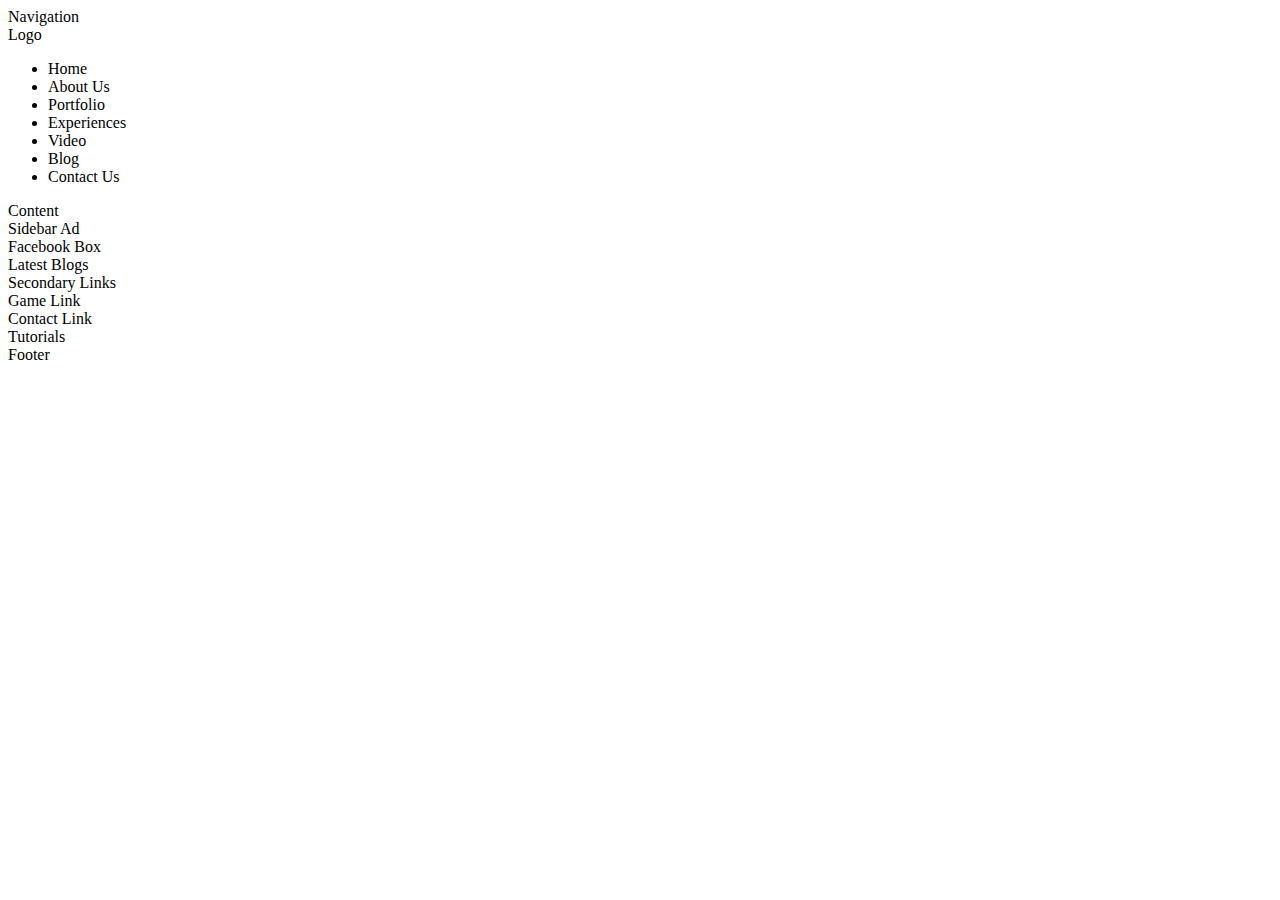
==== index.html @ 9ca3ba60 "Add files via upload" ====
<!DOCTYPE html>
<html>
<head>
	<title>Project Two</title>
	<link rel="stylesheet" type="text/css" href="css/style.css">
</head>
<body>
	<div class="main_div">
		<div class="navigation">
			Navigation
		</div>

		<div class="header_div">
			<div class="logo">
				Logo
			</div>
			<div class="menu">
				<ul>
					<li>Home</li>
					<li>About Us</li>
					<li>Portfolio</li>
					<li>Experiences</li>
					<li>Video</li>
					<li>Blog</li>
					<li>Contact Us</li>
				</ul>
			</div>
		</div>

		<div class="body">
			<div class="content">
				Content
			</div>
			<div class="social_media">
				<div class="link">Sidebar Ad</div>
				<div class="link">Facebook Box</div>
				<div class="link">Latest Blogs</div>
				<div class="link">Secondary Links</div>
				<div class="link">Game Link</div>
				<div class="link">Contact Link</div>
				<div class="link">Tutorials</div>
			</div>
			
		</div>
		<div class="footer">
				Footer
			</div>
	</div>
</body>
</html>
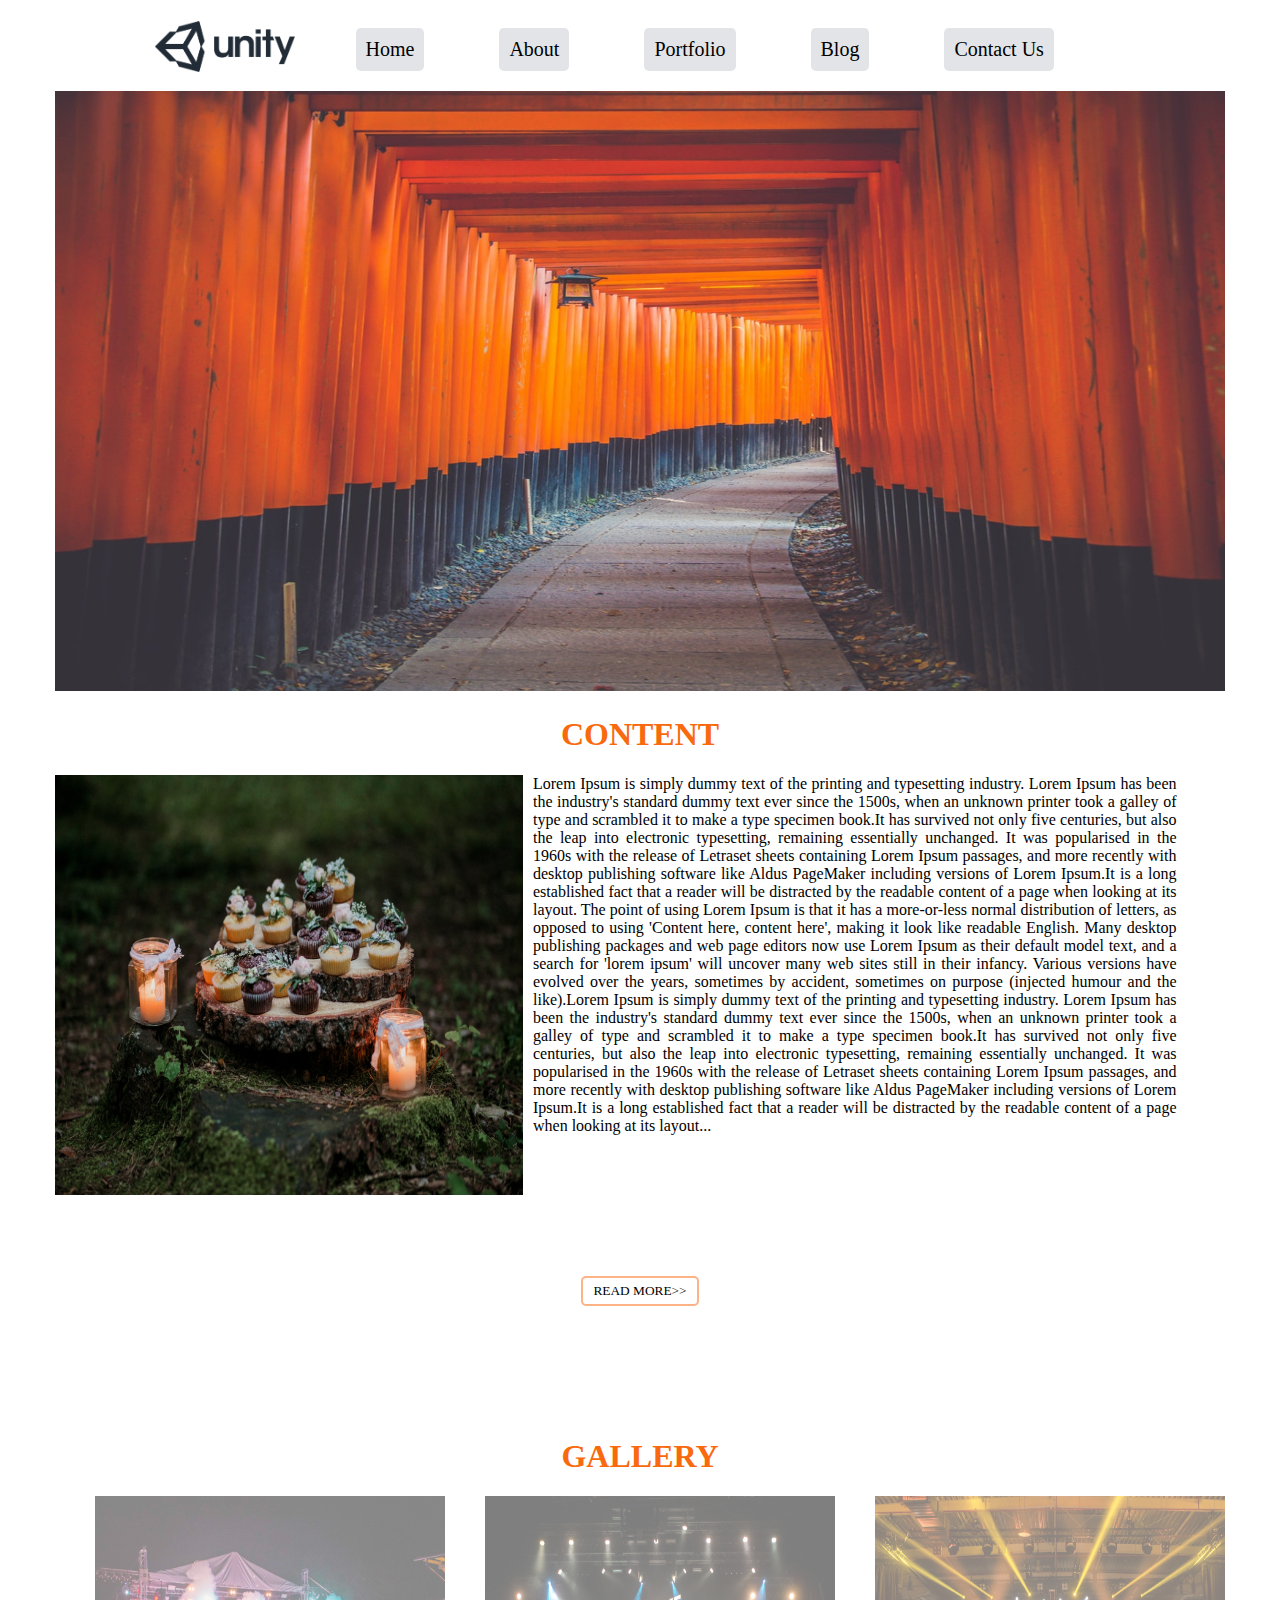
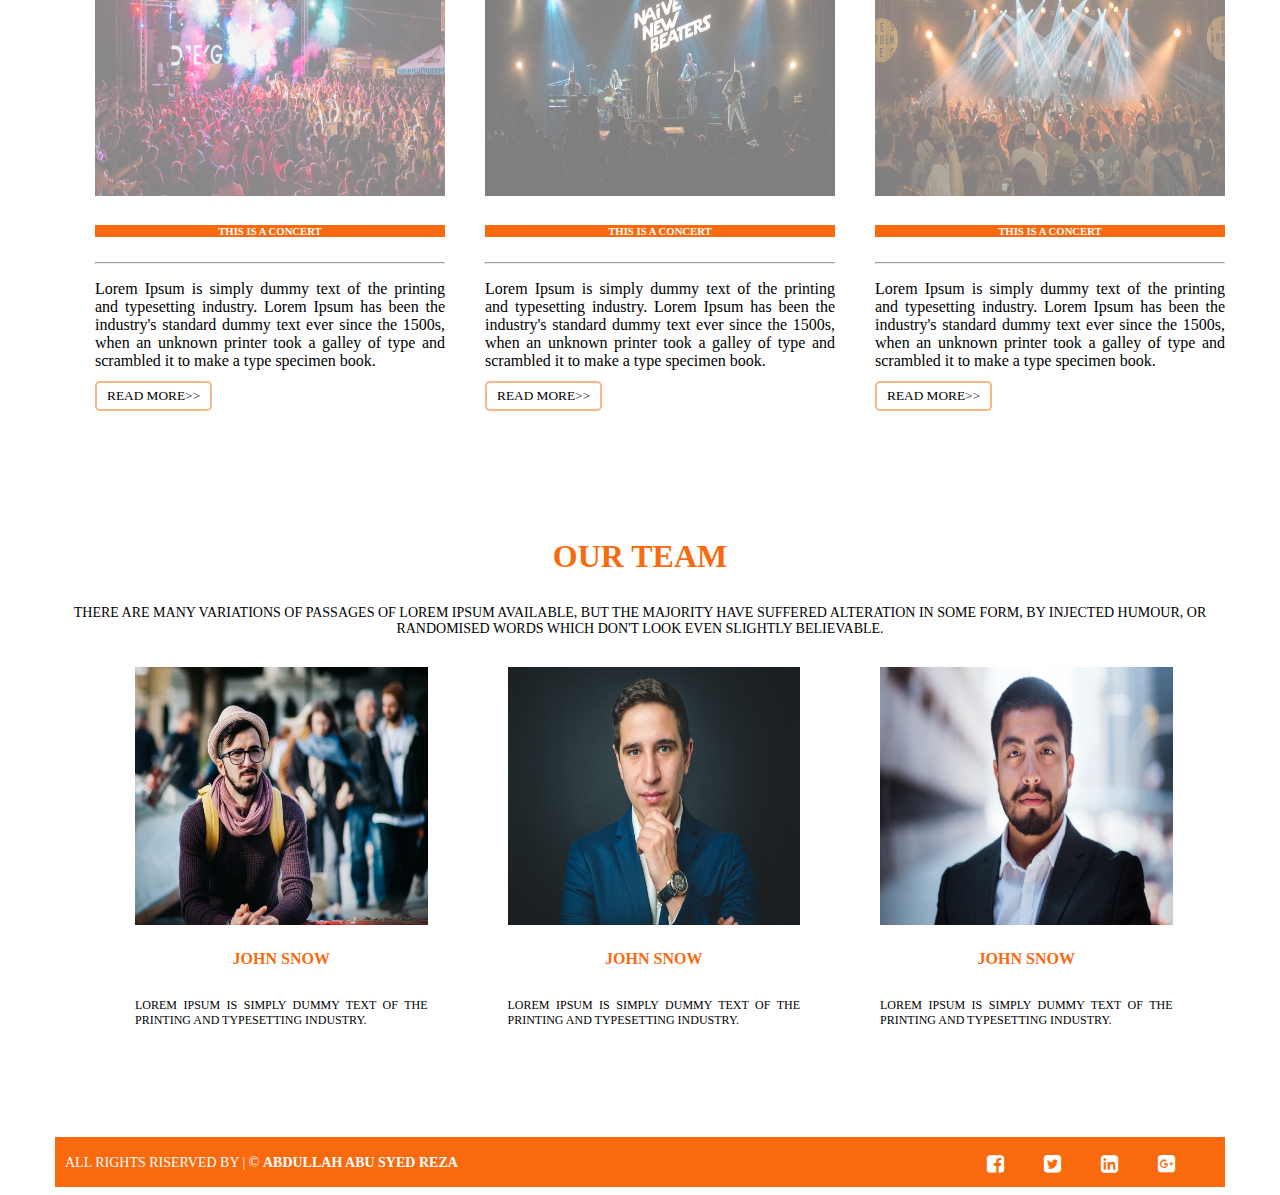
==== commit fca22989: "Add files via upload" ====
--- a/index.html
+++ b/index.html
@@ -1,50 +1,126 @@
 <!DOCTYPE html>
 <html>
 <head>
-	<title>Project Two</title>
+	<title>Web Layout Project</title>
 	<link rel="stylesheet" type="text/css" href="css/style.css">
+	<link rel="stylesheet" type="text/css" href="font-awesome/css/font-awesome.css">
 </head>
 <body>
-	<div class="main_div">
-		<div class="navigation">
-			Navigation
+	<div class="main-div">
+		<!--header-->
+		<div class="header">
+		<div class="logo">
+			<img src="images/logo.png">
 		</div>
+		<div class="menu">
+			<ul>
+				<li><a href="#">Home</a></li>
+				<li><a href="#">About</a></li>
+				<li><a href="#">Portfolio</a></li>
+				<li><a href="#">Blog</a></li>
+				<li><a href="#">Contact Us</a></li>
+			</ul>
+		</div>
+		</div>
+		<!--header end-->
+		<!--slider start-->
+		<div class="slider">
+			<img src="images/slider.jpeg" alt="slider" style="height: 600px;">
+		</div>
+		<!--slider end-->
+		<!--content one-->
+		<div class="content-one">
+			<h1>content</h1>
+			<img src="images/content-one.jpeg">
+			<p>Lorem Ipsum is simply dummy text of the printing and typesetting industry. Lorem Ipsum has been the industry's standard dummy text ever since the 1500s, when an unknown printer took a galley of type and scrambled it to make a type specimen book.It has survived not only five centuries, but also the leap into electronic typesetting, remaining essentially unchanged. It was popularised in the 1960s with the release of Letraset sheets containing Lorem Ipsum passages, and more recently with desktop publishing software like Aldus PageMaker including versions of Lorem Ipsum.It is a long established fact that a reader will be distracted by the readable content of a page when looking at its layout. The point of using Lorem Ipsum is that it has a more-or-less normal distribution of letters, as opposed to using 'Content here, content here', making it look like readable English. Many desktop publishing packages and web page editors now use Lorem Ipsum as their default model text, and a search for 'lorem ipsum' will uncover many web sites still in their infancy. Various versions have evolved over the years, sometimes by accident, sometimes on purpose (injected humour and the like).Lorem Ipsum is simply dummy text of the printing and typesetting industry. Lorem Ipsum has been the industry's standard dummy text ever since the 1500s, when an unknown printer took a galley of type and scrambled it to make a type specimen book.It has survived not only five centuries, but also the leap into electronic typesetting, remaining essentially unchanged. It was popularised in the 1960s with the release of Letraset sheets containing Lorem Ipsum passages, and more recently with desktop publishing software like Aldus PageMaker including versions of Lorem Ipsum.It is a long established fact that a reader will be distracted by the readable content of a page when looking at its layout...</p>
+			<button>Read More>></button>
+		</div>
+		<!--content end-->	
+		<!--Gallery-->
+		<div class="gal">
+			<h1>gallery</h1>
+			<div class="item">
+				<img src="images/concert.jpeg" alt="picture here">
+					<div class="item-text">
+						<h6>THIS IS A CONCERT</h6>
+						<hr>
+						<p>Lorem Ipsum is simply dummy text of the printing and typesetting industry. Lorem Ipsum has been the industry's standard dummy text ever since the 1500s, when an unknown printer took a galley of type and scrambled it to make a type specimen book. </p>
+					</div>
+					<button>Read More>></button>
+			</div>
 
-		<div class="header_div">
-			<div class="logo">
-				Logo
+			<div class="item">
+				<img src="images/im3.jpeg" alt="picture here">
+					<div class="item-text">
+						<h6>THIS IS A CONCERT</h6>
+						<hr>
+						<p>Lorem Ipsum is simply dummy text of the printing and typesetting industry. Lorem Ipsum has been the industry's standard dummy text ever since the 1500s, when an unknown printer took a galley of type and scrambled it to make a type specimen book. </p>
+					</div>
+					<button>Read More>></button>
 			</div>
-			<div class="menu">
+
+			<div class="item">
+				<img src="images/im2.jpeg" alt="picture here">
+					<div class="item-text">
+						<h6>THIS IS A CONCERT</h6>
+						<hr>
+						<p>Lorem Ipsum is simply dummy text of the printing and typesetting industry. Lorem Ipsum has been the industry's standard dummy text ever since the 1500s, when an unknown printer took a galley of type and scrambled it to make a type specimen book. </p>
+					</div>
+					<button>Read More>></button>
+			</div>
+		</div>
+		<!--Gallery end-->
+
+		<!--person start-->
+
+		<div class="team">
+			<h1>OUR TEAM</h1>
+			<p>There are many variations of passages of Lorem Ipsum available, but the majority have suffered alteration in some form, by injected humour, or randomised words which don't look even slightly believable.</p>
+			<div class="person-one">
+				<img src="images/per-one.jpeg">
+				<h4>John Snow</h4>
+				<P class="para">Lorem Ipsum is simply dummy text of the printing and typesetting industry.
+				</P>
+			</div>
+
+			<div class="person-one">
+				<img src="images/per-two.jpeg">
+				<h4>John Snow</h4>
+				<P class="para">Lorem Ipsum is simply dummy text of the printing and typesetting industry.
+				</P>
+			</div>
+
+			<div class="person-one">
+				<img src="images/per-three.jpeg">
+				<h4>John Snow</h4>
+				<P class="para">Lorem Ipsum is simply dummy text of the printing and typesetting industry.
+				</P>
+			</div>
+		<!--person start-->
+
+		<!--footer start-->
+
+		<div class="footer">
+			<div class="right">
+				<p>
+					ALL RIGHTS RISERVED BY | &copy; <span><a href="#"><b>ABDULLAH ABU SYED REZA</b></a><span>
+				</p>
+			</div>
+
+			<div class="left">
 				<ul>
-					<li>Home</li>
-					<li>About Us</li>
-					<li>Portfolio</li>
-					<li>Experiences</li>
-					<li>Video</li>
-					<li>Blog</li>
-					<li>Contact Us</li>
+					<li><a href="#"></a><i class="fa fa-facebook-square" aria-hidden="true"></i></li>
+					<li><a href="#"></a><i class="fa fa-twitter-square" aria-hidden="true"></i></li>
+					<li><a href="#"></a><i class="fa fa-linkedin-square" aria-hidden="true"></i></li>
+					<li><a href="#"></a><i class="fa fa-google-plus-square" aria-hidden="true"></i></li>
 				</ul>
 			</div>
 		</div>
 
-		<div class="body">
-			<div class="content">
-				Content
-			</div>
-			<div class="social_media">
-				<div class="link">Sidebar Ad</div>
-				<div class="link">Facebook Box</div>
-				<div class="link">Latest Blogs</div>
-				<div class="link">Secondary Links</div>
-				<div class="link">Game Link</div>
-				<div class="link">Contact Link</div>
-				<div class="link">Tutorials</div>
-			</div>
-			
-		</div>
-		<div class="footer">
-				Footer
-			</div>
+		<!--footer start-->
+
+
+
 	</div>
 </body>
 </html>--- a/css/style.css
+++ b/css/style.css
@@ -0,0 +1,220 @@
+.main-div{
+	margin:0;
+	padding:0;
+	width: 1170px;
+	margin:0 auto;
+}
+.header{
+	width:100%;
+	height:60px;
+	margin-left: 100px;
+	margin-bottom:15px;
+}
+.logo{
+	width:15%;
+	float: left;
+	overflow: hidden;
+	display: block;
+	float: left;
+	margin-top:5px;
+}
+.logo img{
+	width:80%;
+}
+.menu{
+	width:85%;
+}
+.menu ul{
+	list-style-type: none;
+}
+.menu ul li{
+	float:left;
+	margin-right:50px;
+	margin-top: -3px;
+	padding-top: 15px;
+	margin-left: 25px;
+}
+ .menu ul li a{
+ 	text-decoration: none;
+ 	font-size: 20px;
+ 	font-family: Nexa;
+ 	background-color:rgba(108, 122, 137,0.2);
+ 	color:#000;
+ 	padding: 10px 10px;
+ 	display:block;
+ 	border-radius: 5px;
+ }
+ .menu ul li a:hover{
+ 	background-color: rgb(249, 105, 14);
+ 	color:#fff;
+ 	transition: 0.3s all ease;
+ 	border-radius: 5px;
+	box-shadow: 0 4px 8px 0 rgba(0, 0, 0, 0.2), 0 6px 20px 0 rgba(0, 0, 0, 0.19);
+ }  
+}
+
+.slider{
+	width:100%;
+	height:300px;
+}
+.slider img{
+	width: 100%;
+	height:100%;
+	/*opacity: 0.5;
+    filter: alpha(opacity=100);*/
+}
+.content-one{
+	text-align: center;
+	font-family: nexa;
+	width: 100%;
+	height: 700px;
+}
+.content-one p{
+	font-size: 16px;
+	float: left;
+	margin-top: 0px;
+	width:55%;
+	height:70%;
+	display: block;
+	text-align: justify;
+	margin-left: 10px;
+	overflow: hidden;
+}
+.content-one h1{
+	color: rgb(249, 105, 14);
+	text-transform: uppercase;
+}
+.content-one img{
+	width: 40%;
+	height:60%;
+	float: left;
+	display: block;
+}
+button{
+	background-color: white;
+	padding: 5px 10px;
+	color: black;
+	border: 2px solid rgba(249, 105, 14,0.5);
+	border-radius: 5px;
+	text-transform: uppercase;
+	font-family: lato;
+	margin-top:-50px;
+	display: inline-block;
+}
+button:hover{
+	background-color: rgb(249, 105, 14);
+ 	color:#fff;
+ 	transition: 0.2s all ease;
+ 	box-shadow: 0 4px 8px 0 rgba(0, 0, 0, 0.2), 0 6px 20px 0 rgba(0, 0, 0, 0.19);
+}
+.gal{
+	overflow: hidden;
+	height: 700px;
+}
+.item{
+	width: 350px;
+	height: 600px;
+	float: left;
+	text-align: justify;
+	font-family: nexa;
+	margin-left: 40px;
+	box-sizing: border-box;
+}
+.item img{
+	width: 100%;
+	height: 50%;
+	opacity: 0.5;
+    transition: 0.2s;
+
+}
+.item img:hover{
+	opacity: unset;
+    transition: 0.2s;
+}
+
+.gal h6{
+	background-color: rgb(249, 105, 14);
+	text-align: center;
+	color: white;
+
+}
+.gal h1{
+	color: rgb(249, 105, 14);
+	text-transform: uppercase;
+	font-family: nexa;
+	text-align: center;
+}
+.team{
+	overflow: hidden;
+	width: 100%;
+	box-sizing: border-box;
+	display: block;	
+}	
+
+.team h1{
+	color: rgb(249, 105, 14);
+	text-transform: uppercase;
+	font-family: nexa;
+	text-align: center;
+}
+.team p{
+	text-transform: uppercase;
+	font-family: nexa;
+	text-align: center;
+	font-size: 14px;
+	margin: 30px 0px;
+}
+.person-one{
+	width:25%;
+	height:430px;
+	float: left;
+	margin-left: 80px; 
+	display: block;
+}
+.person-one img{
+	width: 100%;
+	height:60%;
+}
+.person-one h4{
+	/*font-size: 12px;*/
+	font-family: nexa;
+	color: rgb(249, 105, 14);
+	text-transform: uppercase;
+	text-align: center;
+}
+.person-one p{
+	text-align: justify;
+	font-size: 12px;
+}
+.footer{
+	height: 50px;
+	width: 100%;
+	background-color: rgb(249, 105, 14);
+	margin-top: 500px;  
+}
+.footer p{
+	font-family: nexa;
+	font-size: 14;
+	margin: 18px 0px 0px 10px;
+	color: #fff;
+
+}
+span a{
+	text-decoration: none;
+	color: #fff;
+	font-weight: 30px;
+}
+.right{
+	float: left;
+}
+.left{
+	float: right;
+	margin-right:50px;
+}
+.left ul li{
+	float: left;
+	margin-left:40px;
+	list-style-type: none;
+	color: #fff; 
+	font-size: 20px;
+}
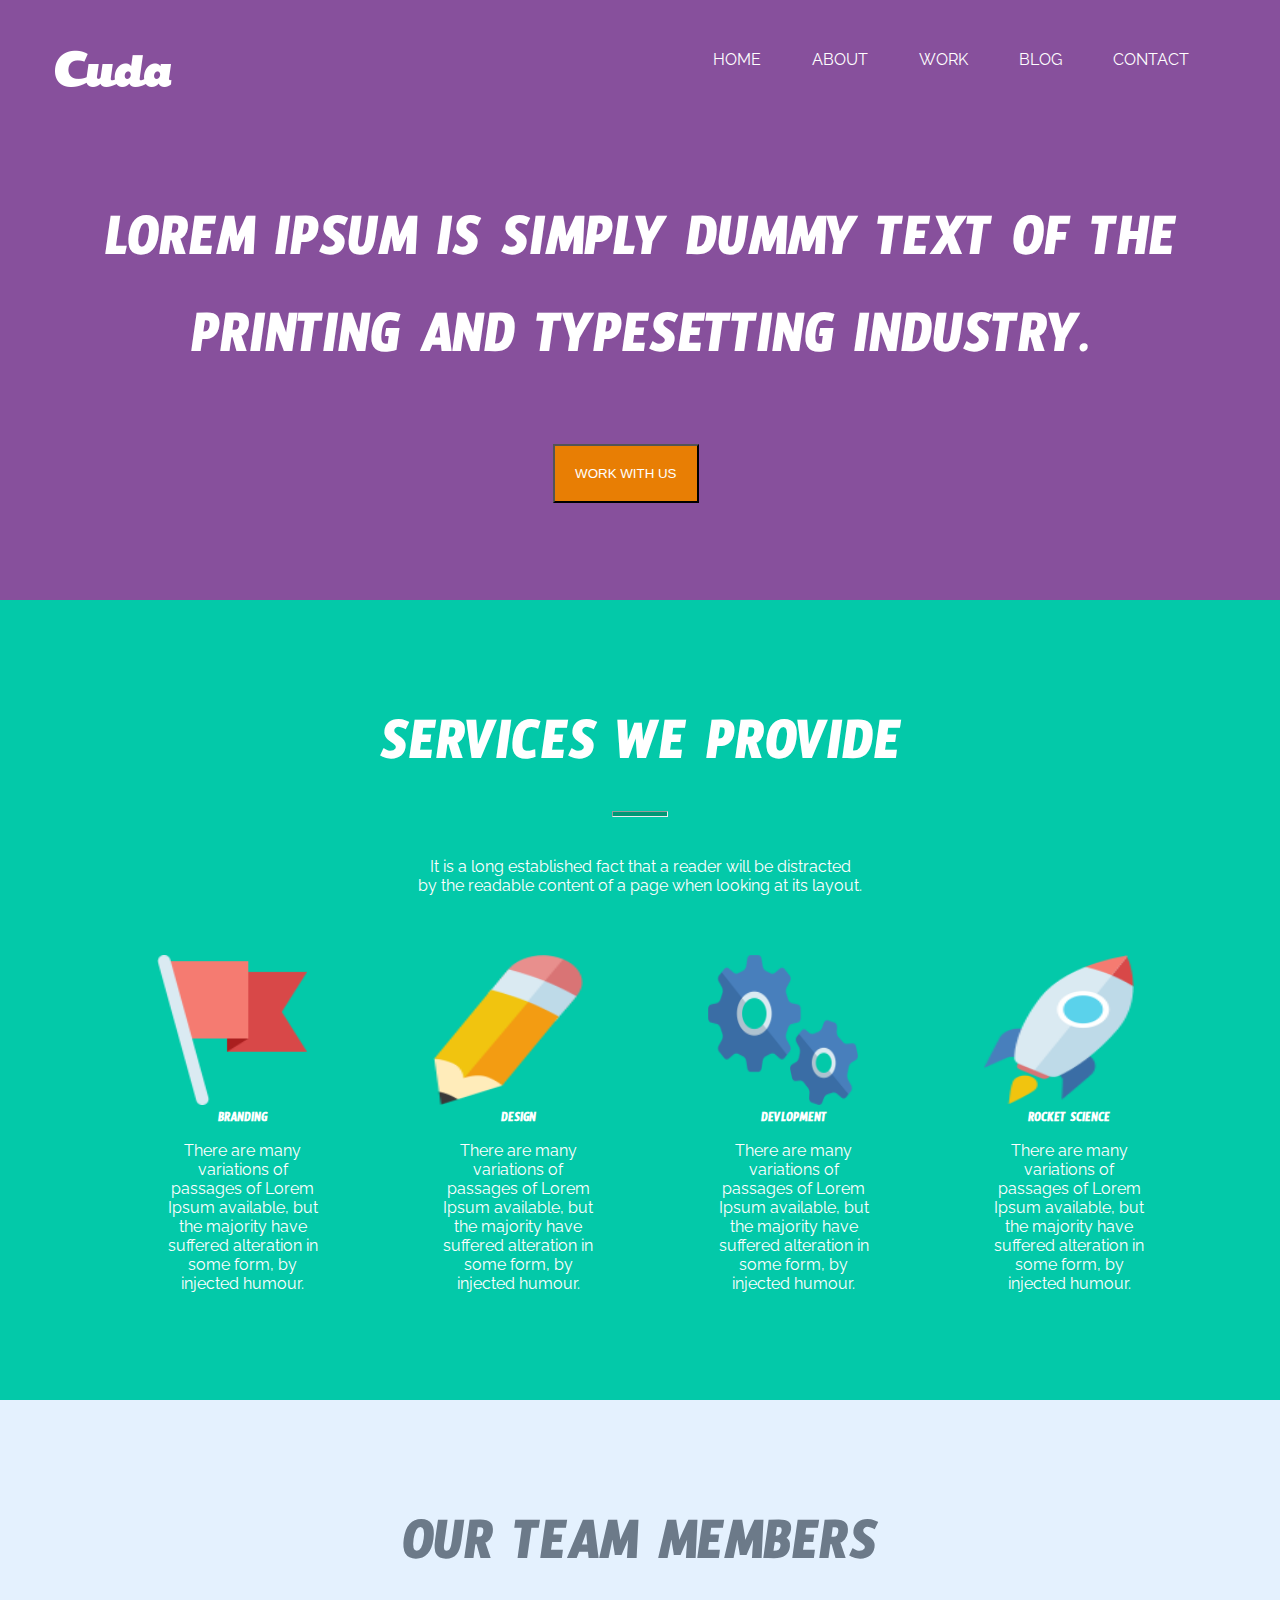
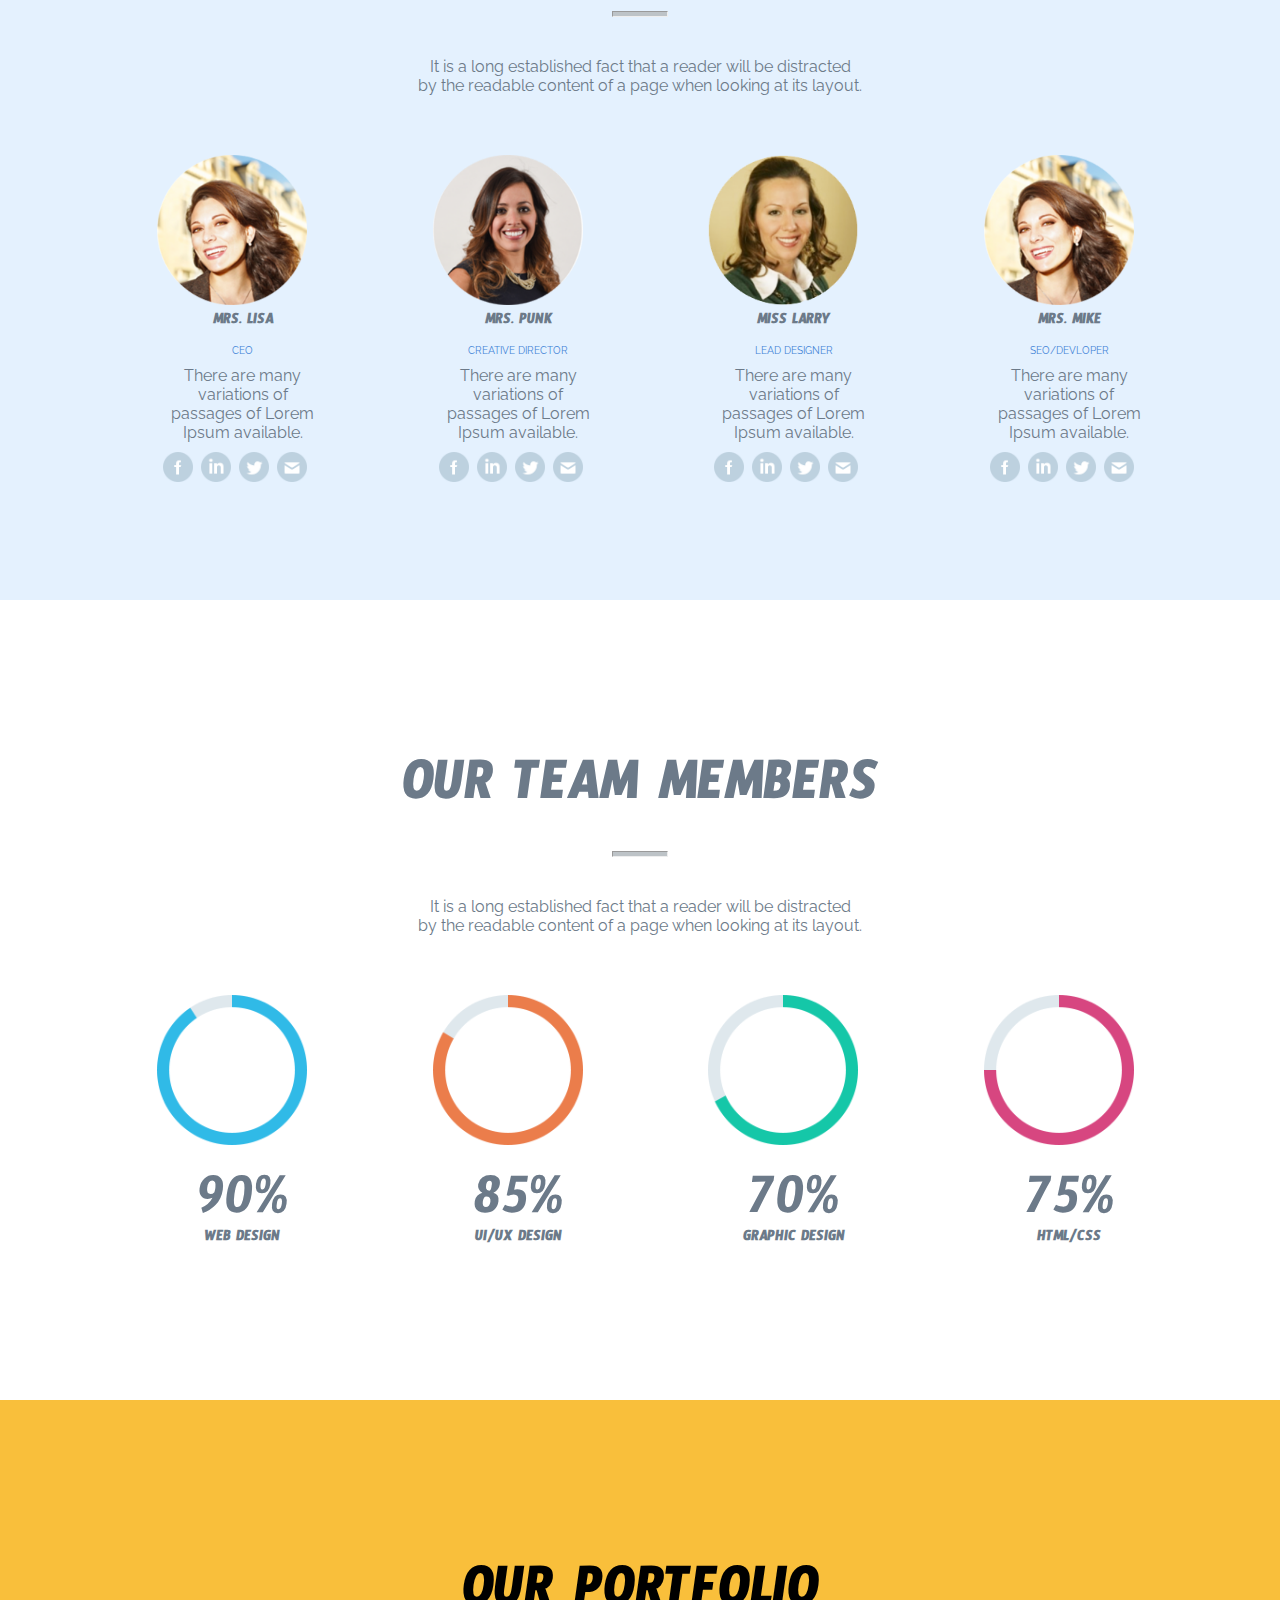
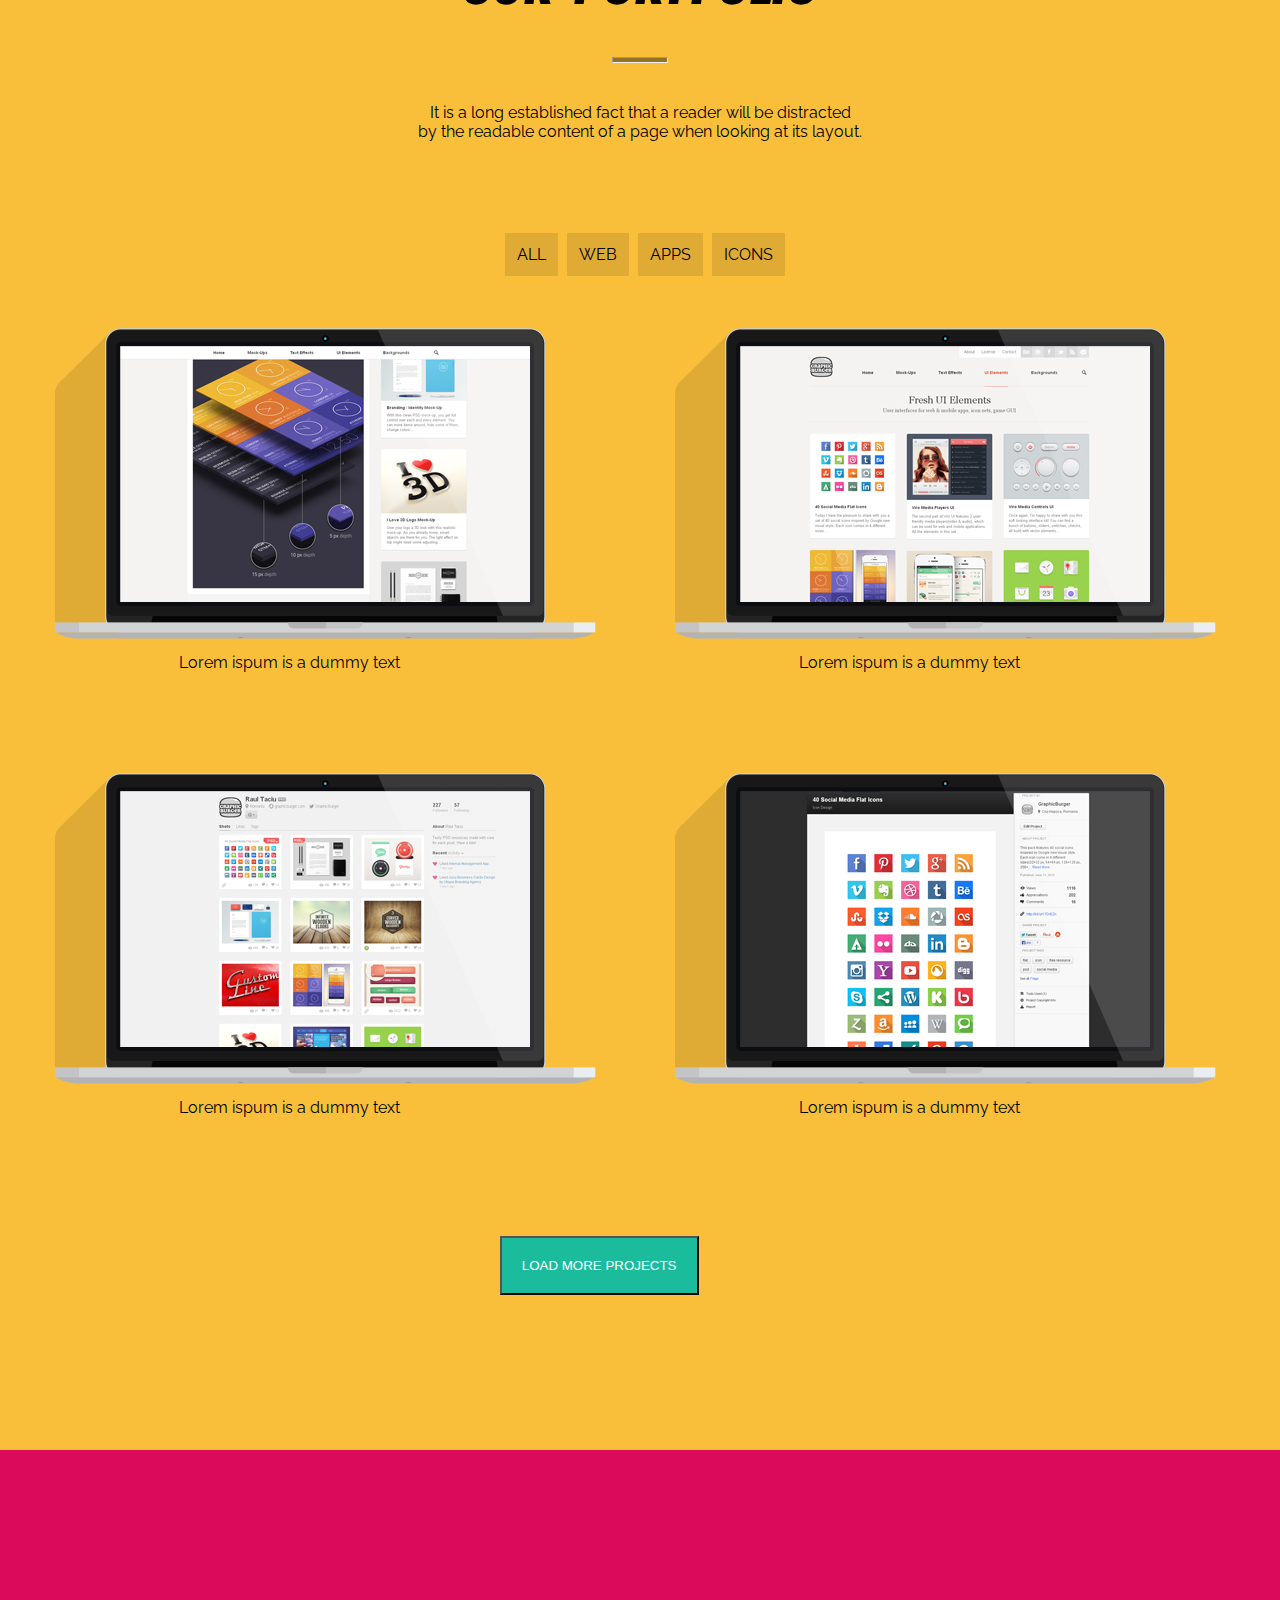
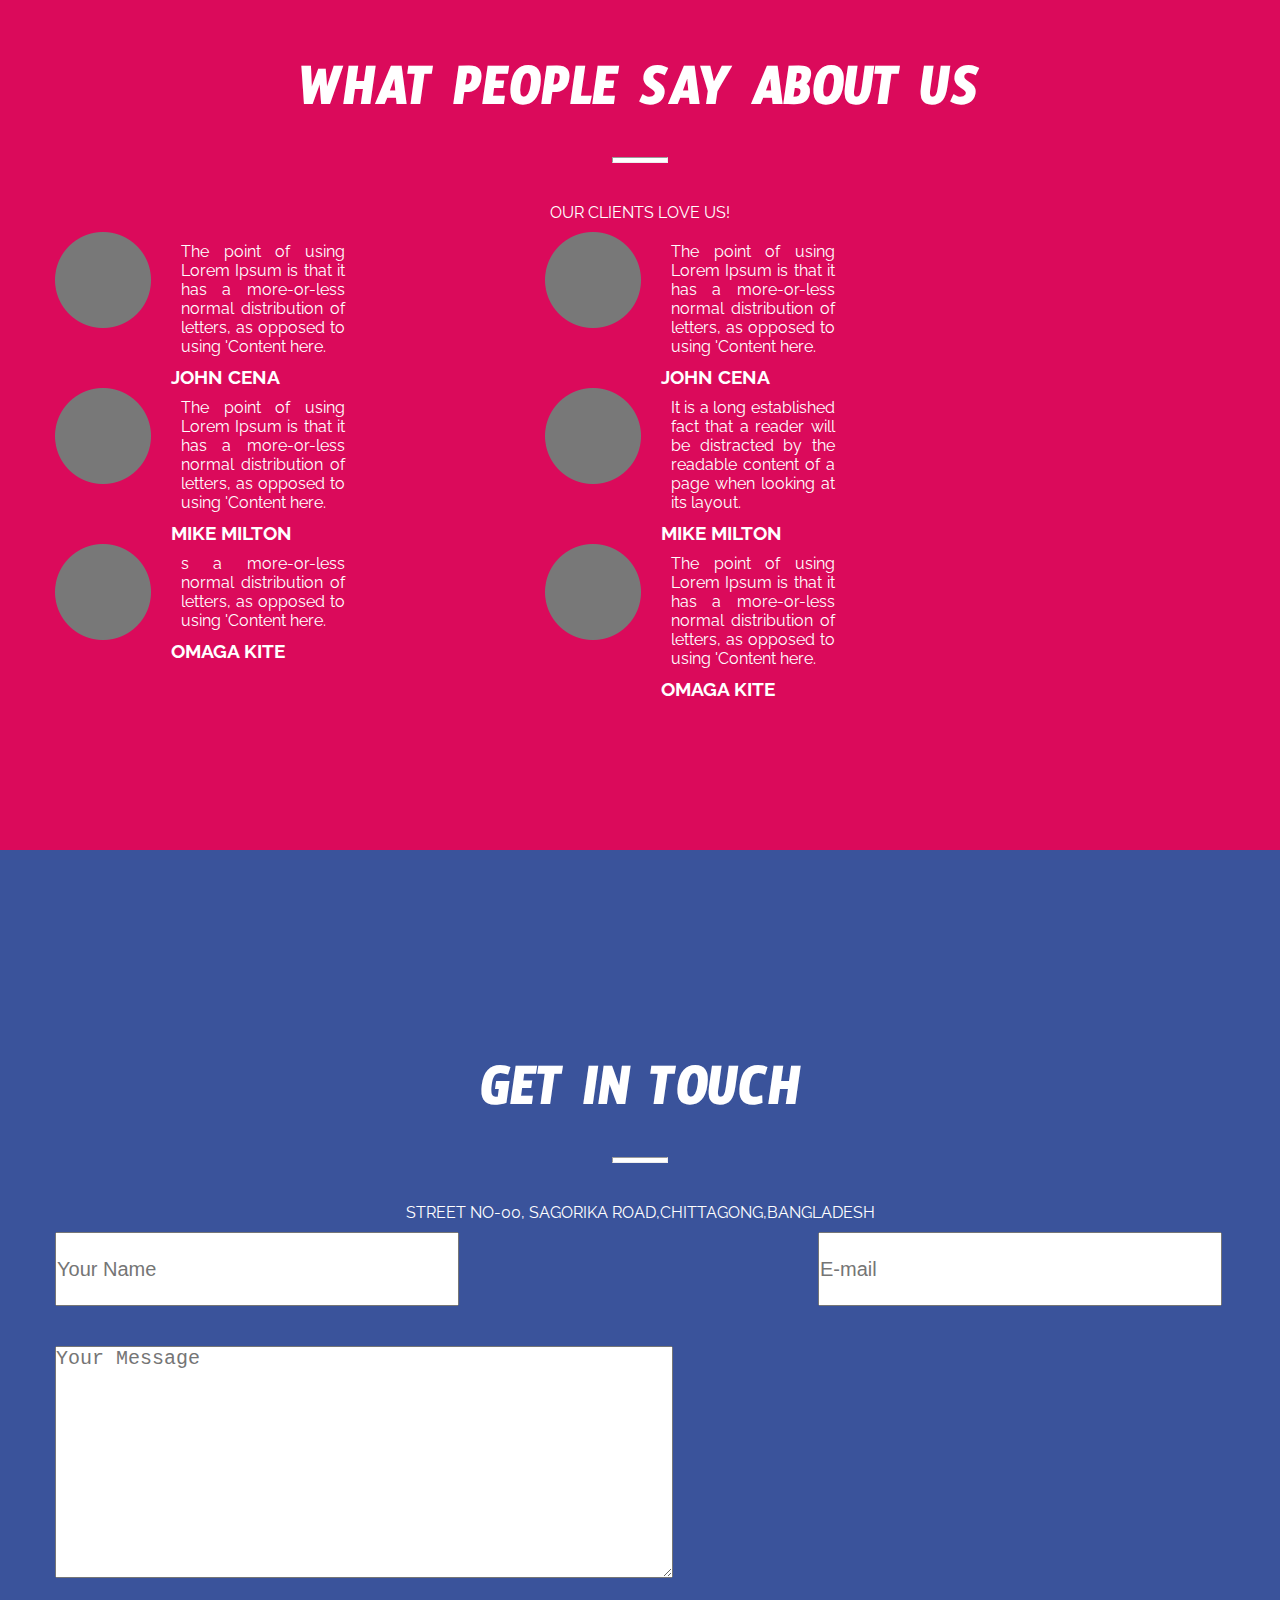
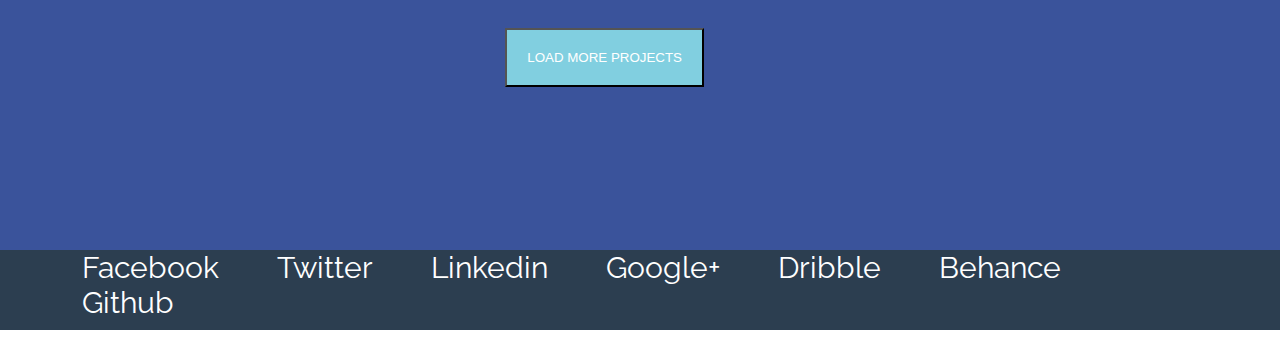
==== commit fa9ffb6e: "Add files via upload" ====
--- a/index.html
+++ b/index.html
@@ -1,126 +1,403 @@
 <!DOCTYPE html>
 <html>
 <head>
-	<title>Web Layout Project</title>
+	<title>CUDA PROJECT</title>
+	<!--MAIN CSS PART-->
 	<link rel="stylesheet" type="text/css" href="css/style.css">
-	<link rel="stylesheet" type="text/css" href="font-awesome/css/font-awesome.css">
+	<!--FONT AW4ESOME-->
+	<link rel="stylesheet" type="text/css" href="../font-awesome/css/font-awesome.css">
+	<!--FONTS-->
+	<link href="https://fonts.googleapis.com/css?family=Anton|Raleway|Timmana" rel="stylesheet"> 
+
 </head>
 <body>
-	<div class="main-div">
-		<!--header-->
-		<div class="header">
-		<div class="logo">
-			<img src="images/logo.png">
-		</div>
-		<div class="menu">
-			<ul>
-				<li><a href="#">Home</a></li>
-				<li><a href="#">About</a></li>
-				<li><a href="#">Portfolio</a></li>
-				<li><a href="#">Blog</a></li>
-				<li><a href="#">Contact Us</a></li>
-			</ul>
-		</div>
-		</div>
-		<!--header end-->
-		<!--slider start-->
-		<div class="slider">
-			<img src="images/slider.jpeg" alt="slider" style="height: 600px;">
-		</div>
-		<!--slider end-->
-		<!--content one-->
-		<div class="content-one">
-			<h1>content</h1>
-			<img src="images/content-one.jpeg">
-			<p>Lorem Ipsum is simply dummy text of the printing and typesetting industry. Lorem Ipsum has been the industry's standard dummy text ever since the 1500s, when an unknown printer took a galley of type and scrambled it to make a type specimen book.It has survived not only five centuries, but also the leap into electronic typesetting, remaining essentially unchanged. It was popularised in the 1960s with the release of Letraset sheets containing Lorem Ipsum passages, and more recently with desktop publishing software like Aldus PageMaker including versions of Lorem Ipsum.It is a long established fact that a reader will be distracted by the readable content of a page when looking at its layout. The point of using Lorem Ipsum is that it has a more-or-less normal distribution of letters, as opposed to using 'Content here, content here', making it look like readable English. Many desktop publishing packages and web page editors now use Lorem Ipsum as their default model text, and a search for 'lorem ipsum' will uncover many web sites still in their infancy. Various versions have evolved over the years, sometimes by accident, sometimes on purpose (injected humour and the like).Lorem Ipsum is simply dummy text of the printing and typesetting industry. Lorem Ipsum has been the industry's standard dummy text ever since the 1500s, when an unknown printer took a galley of type and scrambled it to make a type specimen book.It has survived not only five centuries, but also the leap into electronic typesetting, remaining essentially unchanged. It was popularised in the 1960s with the release of Letraset sheets containing Lorem Ipsum passages, and more recently with desktop publishing software like Aldus PageMaker including versions of Lorem Ipsum.It is a long established fact that a reader will be distracted by the readable content of a page when looking at its layout...</p>
-			<button>Read More>></button>
-		</div>
-		<!--content end-->	
-		<!--Gallery-->
-		<div class="gal">
-			<h1>gallery</h1>
-			<div class="item">
-				<img src="images/concert.jpeg" alt="picture here">
-					<div class="item-text">
-						<h6>THIS IS A CONCERT</h6>
-						<hr>
-						<p>Lorem Ipsum is simply dummy text of the printing and typesetting industry. Lorem Ipsum has been the industry's standard dummy text ever since the 1500s, when an unknown printer took a galley of type and scrambled it to make a type specimen book. </p>
-					</div>
-					<button>Read More>></button>
-			</div>
-
-			<div class="item">
-				<img src="images/im3.jpeg" alt="picture here">
-					<div class="item-text">
-						<h6>THIS IS A CONCERT</h6>
-						<hr>
-						<p>Lorem Ipsum is simply dummy text of the printing and typesetting industry. Lorem Ipsum has been the industry's standard dummy text ever since the 1500s, when an unknown printer took a galley of type and scrambled it to make a type specimen book. </p>
-					</div>
-					<button>Read More>></button>
-			</div>
-
-			<div class="item">
-				<img src="images/im2.jpeg" alt="picture here">
-					<div class="item-text">
-						<h6>THIS IS A CONCERT</h6>
-						<hr>
-						<p>Lorem Ipsum is simply dummy text of the printing and typesetting industry. Lorem Ipsum has been the industry's standard dummy text ever since the 1500s, when an unknown printer took a galley of type and scrambled it to make a type specimen book. </p>
-					</div>
-					<button>Read More>></button>
-			</div>
-		</div>
-		<!--Gallery end-->
-
-		<!--person start-->
-
-		<div class="team">
-			<h1>OUR TEAM</h1>
-			<p>There are many variations of passages of Lorem Ipsum available, but the majority have suffered alteration in some form, by injected humour, or randomised words which don't look even slightly believable.</p>
-			<div class="person-one">
-				<img src="images/per-one.jpeg">
-				<h4>John Snow</h4>
-				<P class="para">Lorem Ipsum is simply dummy text of the printing and typesetting industry.
-				</P>
-			</div>
-
-			<div class="person-one">
-				<img src="images/per-two.jpeg">
-				<h4>John Snow</h4>
-				<P class="para">Lorem Ipsum is simply dummy text of the printing and typesetting industry.
-				</P>
-			</div>
-
-			<div class="person-one">
-				<img src="images/per-three.jpeg">
-				<h4>John Snow</h4>
-				<P class="para">Lorem Ipsum is simply dummy text of the printing and typesetting industry.
-				</P>
-			</div>
-		<!--person start-->
-
-		<!--footer start-->
-
-		<div class="footer">
-			<div class="right">
-				<p>
-					ALL RIGHTS RISERVED BY | &copy; <span><a href="#"><b>ABDULLAH ABU SYED REZA</b></a><span>
-				</p>
-			</div>
-
-			<div class="left">
+	<!--MAIN BODY STRAT-->
+	<div class="container-fluid">
+		<!--header part start here-->
+		<header>
+			<div class="logo">
+				<img src="images/logo.png">
+			</div>
+
+			<nav class="menu">
 				<ul>
-					<li><a href="#"></a><i class="fa fa-facebook-square" aria-hidden="true"></i></li>
-					<li><a href="#"></a><i class="fa fa-twitter-square" aria-hidden="true"></i></li>
-					<li><a href="#"></a><i class="fa fa-linkedin-square" aria-hidden="true"></i></li>
-					<li><a href="#"></a><i class="fa fa-google-plus-square" aria-hidden="true"></i></li>
+					<li><a href="#">HOME</a></li>
+					<li><a href="#">ABOUT</a></li>
+					<li><a href="#">WORK</a></li>
+					<li><a href="#">BLOG</a></li>
+					<li><a href="#">CONTACT</a></li>
 				</ul>
-			</div>
-		</div>
-
-		<!--footer start-->
-
-
-
+			</nav>
+
+			<h1>
+				Lorem Ipsum is simply dummy text of the<br>printing and typesetting industry.
+			</h1>
+			<button>
+				WORK WITH US
+			</button>
+		</header>
+		<!--header part end here-->
+		<!--2nd section-->
+		<section class="service">
+			<div class="sec">
+				<h1>
+					SERVICES WE PROVIDE
+				</h1>
+				<hr>
+				<P>
+					It is a long established fact that a reader will be distracted<br>by the readable content of a page when looking at its layout.
+				</P>
+				<div class="ser-img">
+				<img src="images/branding.png">
+				<h5>BRANDING</h5>
+				<p class="serp">There are many variations of passages of Lorem Ipsum available, but the majority have suffered alteration in some form, by injected humour.</p>
+				</div>
+
+				<div class="ser-img">
+				<img src="images/design.png">
+				<h5>DESIGN</h5>
+				<p class="serp">There are many variations of passages of Lorem Ipsum available, but the majority have suffered alteration in some form, by injected humour.</p>
+			</div>
+
+			<div class="ser-img">
+				<img src="images/devlopment.png">
+				<h5>DEVLOPMENT</h5>
+				<p class="serp">There are many variations of passages of Lorem Ipsum available, but the majority have suffered alteration in some form, by injected humour.</p>
+			</div>
+
+			<div class="ser-img">
+				<img src="images/rocket.png">
+				<h5>ROCKET SCIENCE</h5>
+				<p class="serp">There are many variations of passages of Lorem Ipsum available, but the majority have suffered alteration in some form, by injected humour.</p>
+			</div>
+
+
+			</div>
+
+
+		</section>
+
+		<!--person-->
+
+		<section class="person">
+			<div class="per">
+				<h1>
+					OUR TEAM MEMBERS
+				</h1>
+				<hr>
+				<P>
+					It is a long established fact that a reader will be distracted<br>by the readable content of a page when looking at its layout.
+				</P>
+				<div class="ser-img">
+				<img src="images/t1.png">
+				<h4>MRS. LISA</h4>
+				<p class="per-title" style="color:rgb(65, 131, 215);font-size:10px;">CEO</p>
+				<p class="serp">There are many variations of passages of Lorem Ipsum available.</p>
+				<div class="social">
+					<img src="images/fb_icon.png">
+					<img src="images/linkedin_icon.png">
+					<img src="images/twitter_icon.png">
+					<img src="images/mail_icon.png">
+
+				</div>
+				</div>
+
+				<div class="ser-img">
+				<img src="images/t2.png">
+				<h4>MRS. PUNK</h4>
+				<p class="per-title" style="color:rgb(65, 131, 215);font-size:10px;">CREATIVE DIRECTOR</p>
+				<p class="serp">There are many variations of passages of Lorem Ipsum available.</p>
+
+				<div class="social">
+					<img src="images/fb_icon.png">
+					<img src="images/linkedin_icon.png">
+					<img src="images/twitter_icon.png">
+					<img src="images/mail_icon.png">
+
+				</div>
+			</div>
+
+			<div class="ser-img">
+				<img src="images/t3.png">
+				<h4>MISS LARRY</h4>
+				<p class="per-title" style="color:rgb(65, 131, 215);font-size:10px;">LEAD DESIGNER</p>
+				<p class="serp">There are many variations of passages of Lorem Ipsum available.</p>
+				<div class="social">
+					<img src="images/fb_icon.png">
+					<img src="images/linkedin_icon.png">
+					<img src="images/twitter_icon.png">
+					<img src="images/mail_icon.png">
+
+				</div>
+			</div>
+
+			<div class="ser-img">
+				<img src="images/t1.png">
+				<h4>MRS. MIKE</h4>
+				<p class="per-title" style="color:rgb(65, 131, 215); 
+				font-size:10px;">SEO/DEVLOPER</p>
+				<p class="serp">There are many variations of passages of Lorem Ipsum available.</p>
+				<div class="social">
+					<img src="images/fb_icon.png">
+					<img src="images/linkedin_icon.png">
+					<img src="images/twitter_icon.png">
+					<img src="images/mail_icon.png">
+
+				</div>
+			</div>
+
+
+			</div>
+
+		</section>
+
+		<!--skills part-->
+		<section class="skills">
+			<div class="sk">
+				<h1>
+					OUR TEAM MEMBERS
+				</h1>
+				<hr>
+				<P>
+					It is a long established fact that a reader will be distracted<br>by the readable content of a page when looking at its layout.
+				</P>
+				<div class="ser-img">
+				<img src="images/web_blue_circle.png">
+				<P class="percent" style="font-size: 60px;font-family: 'Timmana', sans-serif;">90%</P>
+				<h4>WEB DESIGN</h4>
+				
+				</div>
+
+				<div class="ser-img">
+				<img src="images/ui_orange.png">
+				<P class="percent" style="font-size: 60px;font-family: 'Timmana', sans-serif;">85%</P>
+				<h4>UI/UX DESIGN</h4>
+				
+			</div>
+
+			<div class="ser-img">
+				<img src="images/graphics_green.png">
+				<P class="percent" style="font-size: 60px;font-family: 'Timmana', sans-serif;">70%</P>
+				<h4>GRAPHIC DESIGN</h4>
+				
+			</div>
+
+			<div class="ser-img">
+				<img src="images/html_pink.png">
+				<P class="percent" style="font-size: 60px;font-family: 'Timmana', sans-serif;">75%</P>
+				<h4>HTML/CSS</h4>
+				
+			</div>
+
+
+			</div>
+
+		</section>
+
+		<!--- portfolio part start here-->
+
+		<section class="portfolio">
+			<div class="port-part">
+				<h1>
+					OUR PORTFOLIO
+				</h1>
+				<hr>
+				<P>
+					It is a long established fact that a reader will be distracted<br>by the readable content of a page when looking at its layout.
+				</P>
+
+				<div class="port-option">
+					<ul>
+						<li><a href="#">ALL</a></li>
+						<li><a href="#">WEB</a></li>
+						<li><a href="#">APPS</a></li>
+						<li><a href="#">ICONS</a></li>
+					</ul>
+				</div>
+			<div class="computer" style="margin: 0 auto;">	
+				<div class="computer-one">
+					<div class="com-part">
+						<img src="images/portfolio_one.png">
+						<p>Lorem ispum is a dummy text</p>
+					</div>	
+				</div>
+
+				<div class="computer-two">
+					<div class="com-part">
+						<img src="images/portfolio_two.png">
+						<p>Lorem ispum is a dummy text</p>
+					</div>	
+				</div>
+				
+			</div>
+
+			<div class="second-row">	
+				
+				<div class="computer-second" style="margin: 0 auto;">	
+				<div class="computer-one">
+					<div class="com-part">
+						<img src="images/portfolio_three.png">
+						<p>Lorem ispum is a dummy text</p>
+					</div>	
+				</div>
+
+				<div class="computer-two">
+					<div class="com-part">
+						<img src="images/portfolio_four.png">
+						<p>Lorem ispum is a dummy text</p>
+					</div>	
+				</div>
+				
+			</div>
+
+				<button>
+					LOAD MORE PROJECTS
+				</button>
+
+			</div>	
+
+			</div>
+			
+		</section>
+
+		<!--- SAY ABOUT US-->
+
+		<section class="about-us">
+			<div class="about">
+				<h1>
+					WHAT PEOPLE SAY ABOUT US
+				</h1>
+				<hr>
+				<P>
+					OUR CLIENTS LOVE US!
+				</P>
+
+				<div class="main-about">
+					<div class="right">
+						<div class="a-one">
+							<img src="images/about.png">
+							<div class="a-para">
+								<p>
+									 The point of using Lorem Ipsum is that it has a more-or-less normal distribution of letters, as opposed to using 'Content here.
+								</p>
+								<h3>JOHN CENA</h3>
+							</div>
+
+						</div>
+
+						<div class="a-one">
+							<img src="images/about.png">
+							<div class="a-para">
+								<p>
+									The point of using Lorem Ipsum is that it has a more-or-less normal distribution of letters, as opposed to using 'Content here.
+								</p>
+								<h3>MIKE MILTON</h3>
+							</div>
+
+						</div>
+
+						<div class="a-one">
+							<img src="images/about.png">
+							<div class="a-para">
+								<p>
+									s a more-or-less normal distribution of letters, as opposed to using 'Content here.
+								</p>
+								<h3>OMAGA KITE</h3>
+							</div>
+
+						</div>
+					</div>	
+
+
+					<div class="left">
+						<div class="a-one">
+							<img src="images/about.png">
+							<div class="a-para">
+								<p>
+									 The point of using Lorem Ipsum is that it has a more-or-less normal distribution of letters, as opposed to using 'Content here.
+								</p>
+								<h3>JOHN CENA</h3>
+							</div>
+
+						</div>
+
+						<div class="a-one">
+							<img src="images/about.png">
+							<div class="a-para">
+								<p>
+									It is a long established fact that a reader will be distracted by the readable content of a page when looking at its layout. 
+								</p>
+								<h3>MIKE MILTON</h3>
+							</div>
+
+						</div>
+
+						<div class="a-one">
+							<img src="images/about.png">
+							<div class="a-para">
+								<p>
+									 The point of using Lorem Ipsum is that it has a more-or-less normal distribution of letters, as opposed to using 'Content here.
+								</p>
+								<h3>OMAGA KITE</h3>
+							</div>
+
+						</div>
+					</div>	
+				</div>	
+
+			</div>
+		</section>
+
+		<!--contact-->
+
+		<section class="contact">
+			<div class="main-contact">
+				<h1>
+					GET IN TOUCH
+				</h1>
+				<hr>
+				<P>
+					STREET NO-00, SAGORIKA ROAD,CHITTAGONG,BANGLADESH
+				</P>
+
+				<form class="name-input">
+					<input class="name" type="text" name="name" placeholder="Your Name">
+				</form>
+				<form class="email-input">
+					<input class="email" type="email" name="name" placeholder="E-mail">
+				</form>
+
+				<form class="email-input">
+					<textarea rows="10" cols="50" placeholder="Your Message" class="message"></textarea>
+				</form>
+
+				<button class="last">
+					LOAD MORE PROJECTS
+				</button>
+
+			</div>
+		</section>
+
+		<!--footer-->
+
+		<footer>
+			
+			<div class="main-footer">
+				<ul>
+					<li><a href="#">Facebook</a></li>
+					<li><a href="#">Twitter</a></li>
+					<li><a href="#">Linkedin</a></li>
+					<li><a href="#">Google+</a></li>
+					<li><a href="#">Dribble</a></li>
+					<li><a href="#">Behance</a></li>
+					<li><a href="#">Github</a></li>
+				</ul>
+			</div>
+
+		</footer>
+
+		
 	</div>
+	<!--MAIN BODY END HERE-->
 </body>
 </html>--- a/css/style.css
+++ b/css/style.css
@@ -1,220 +1,493 @@
-.main-div{
-	margin:0;
-	padding:0;
+/********************
+name:Abdullah abu syed reza;
+email:syed.reza909@gmail.com;
+***********/
+
+/*** theme global css***/
+
+*{
+	margin: 0;
+	padding: 0;
+}
+
+body{
+	font-family: raleway;
+	box-sizing: border-box;
+	width: 100%;
+}
+
+body li{
+	list-style-type: none;
+}
+
+/*** theme global css***/
+.container-fluid{
+	width: 100%;
+	margin: 0 auto;
+	background: #87509C;
+}	
+header{
+	width: 1170px;
+	height:600px;
+	position: relative;
+	margin: 0 auto;
+}
+.logo{
+	width: 10%;
+	max-height: 150px;
+	overflow: hidden;
+	position: absolute;
+	display: block;
+	top: 0;
+	left: 0;
+	margin-top: 50px;
+
+}
+.logo img{
+	width:100%;
+	max-height: 150px;
+}
+nav{
+	position: absolute;
+	top: 0;
+	right: 0;
+	margin-top: 50px;
+}
+nav ul li{
+	display: inline;
+	padding: 10px;
+	margin-right: 25px;
+	border-radius: 5px;
+	border: 1px solid transparent;
+}
+nav ul li:hover{
+	background-color: rgb(103, 65, 114);
+	border-radius: 5px;
+	transition: 0.2s all ease;
+	border: 1px solid #fff;
+	box-shadow: 0 10px 15px rgba(0, 0, 0, 0.2);
+}
+nav ul li a{
+	text-decoration: none;
+	color:#fff;
+
+}
+h1{
+	color:#fff;
+	margin: 0 auto;
+	text-transform: uppercase;
+	text-align: center;
+	font-family: 'Timmana', sans-serif;
+	padding-top: 200px;
+	font-size: 60px
+}
+button{
+	padding: 20px;
+	position: absolute;
+	right: 45%;
+	margin-top: 50px;
+	color: #fff;
+	background-color: rgb(232, 126, 4);
+}
+button:hover{
+	background-color: rgb(249, 105, 14);
+	transition: 0.2s all ease;
+}
+.service{
+	width: 100%;
+	height:800px;
+	position: relative;
+	margin: 0 auto;
+	background-color: rgb(3, 201, 169);
+/*	overflow: hidden;*/
+}
+.sec{
+	height:100%;
+	width:1170px;
+	margin: 0 auto;
+	position: relative;
+	top: -12%;
+}
+.service p{
+	color: #fff;
+	margin:10px;
+	font-size: 16px;
+	text-align:center;
+}
+.sec hr{
+	width: 50px;
+	background-color: #019875;
+	display: block;
+	margin: 10px auto;
+	padding: 2px;
+	margin-bottom: 40px;
+}
+.ser-img{
+	width:15%;
+	max-height: 200px;
+/*	position: absolute;*/
+	top:55%;
+	left:0%;
+	float: left;
+	margin-left: 100px;
+	margin-top: 50px;
+	box-sizing: border-box;
+
+}
+.ser-img img{
+	width:150px;
+	height: 150px;
+	margin-left: 2px;
+}
+h5{
+	text-align: center;
+	color:#fff;
+	font-family: 'Timmana', sans-serif;
+}
+.serp{
+	text-align: center;
+}
+
+.person{
+	width: 100%;
+	height:800px;
+	position: relative;
+	margin: 0 auto;
+	background-color: rgb(228, 241, 254);
+/*	overflow: hidden;*/
+}
+.per{
+	height:100%;
+	width:1170px;
+	margin: 0 auto;
+	position: relative;
+	top: -12%;
+}
+.per h1{
+	color: rgb(108, 122, 137);
+}
+.per p{
+	color: rgb(108, 122, 137);
+	margin:10px;
+	font-size: 16px;
+	text-align:center;
+}
+.per hr{
+	width: 50px;
+	background-color: rgb(189, 195, 199);
+	display: block;
+	margin: 10px auto;
+	padding: 2px;
+	margin-bottom: 40px;
+}
+.social img{
+	float: left;
+	width:30px;
+	height:30px;
+	margin-left:8px;
+}
+.person h4{
+	color: rgb(108, 122, 137);
+	text-align: center;
+	font-family: 'Timmana', sans-serif;
+}
+.per-title{
+	text-align: center;
+	font-family: 'Raleway', sans-serif;
+}
+.skills{
+	width: 100%;
+	height:800px;
+	position: relative;
+	margin: 0 auto;
+	background-color:#fff;
+}
+.sk{
+	height:100%;
+	width:1170px;
+	margin: 0 auto;
+	position: relative;
+	top: -7%;
+}
+.sk h1{
+	color: rgb(108, 122, 137);
+
+}
+.sk p{
+	color: rgb(108, 122, 137);
+	margin:10px;
+	font-size: 16px;
+	text-align:center;
+}
+.sk hr{
+	width: 50px;
+	background-color: rgb(189, 195, 199);
+	display: block;
+	margin: 10px auto;
+	padding: 2px;
+	margin-bottom: 40px;
+}
+.sk h4{
+	color: rgb(108, 122, 137);
+	text-align: center;
+	font-family: 'Timmana', sans-serif;
+	margin-top: -40px
+}	
+.percent{
+	text-align:center;
+	
+	color:rgb(108, 122, 137);
+	
+}
+.portfolio{
+	width:100%;
+	height: 1650px;
+	background-color: rgb(249, 191, 59);
+}
+.port-part{
+	width:1170px;
+	height:100%;
+	margin:0 auto;
+	position: relative; 
+	top: -50px;
+}
+.port-part h1{
+	color: rgb(0,0,0);
+
+}
+.port-part p{
+	color: rgb(0,0,0);
+	margin:10px;
+	font-size: 16px;
+	text-align:center;
+}
+.port-part hr{
+	width: 50px;
+	background-color: rgba(0,0,0,0.4);
+	display: block;
+	margin: 10px auto;
+	padding: 2px;
+	margin-bottom: 40px;
+}
+.port-option{
+	position: absolute;
+	top:30%;
+	left:38%;
+}
+.port-option ul li{
+	display: inline;
+	margin-left: 5px;
+}
+.port-option ul li a{
+	text-decoration: none;
+	color: #000;
+	background-color: rgba(0,0,0,0.1);
+	padding:12px;
+}
+.port-option ul li a:hover{
+	background-color: #fff;
+	transform: 0.1s all ease;
+
+}
+.computer{
+	margin: 0 auto;
+	width: 100%;
+	position: absolute;
+	top: 35%;
+
+}
+
+.computer-second{
+	margin: 0 auto;
+	width: 100%;
+	position: absolute;
+	top: 62%;
+}
+.computer-one{
+	width:40%;
+	max-height:250px;
+	position: relative;
+	float: left;
+	text-align: center;
+}
+.computer-two{
+    width: 40%;
+    max-height: 250px;
+    float: left;
+    text-align: center;
+    float: right;
+    margin-right: 7%;
+}
+
+}
+.com-part p{
+	margin-left:30px;
+}
+
+.portfolio button{
+	text-align: center;
+	top:87%;
+	background-color: rgb(27, 188, 155);
+}
+.portfolio button:hover{
+	background-color: rgb(54, 215, 183);
+}
+.about-us{
+	width: 100%;
+	height: 1000px;
+	background-color: rgb(219, 10, 91);
+}
+.about{
+	width: 1170px;
+	margin: 0 auto;
+}
+.about h1{
+	color: #fff;
+
+}
+.about p{
+	color: #fff;
+	margin:10px;
+	font-size: 16px;
+	text-align:center;
+
+
+}
+
+.a-one img{
+	position: relative;
+	float: left;
+}
+
+.a-one{
+	float: left;
+	display: inline;
+}
+.a-one img{
+	position: relative;
+	float: left;
+}
+
+.a-para{
+		width: 30%;
+		float: left;
+		margin-left:20px; 
+}
+.a-para p{
+	color: #fff;
+	margin:10px;
+	font-size: 16px;
+	text-align:justify;
+}	
+.about hr{
+	width: 50px;
+	background-color: #fff;
+	display: block;
+	margin: 10px auto;
+	padding: 2px;
+	margin-bottom: 40px;
+}
+.a-para h3{
+	color: #fff;
+}
+.right{
+	width: 50%;
+	max-height: 800px;
+	float: left;
+	display: inline-block;
+}
+.main-about{
+	margin: 0 auto;
+}
+.left{
+	width: 50%;
+	max-height: 800px;
+	float: left;
+	display: inline-block;
+	margin-left: -10%;
+}
+.main-about{
+	position: absolute;
+}	
+.contact{
+	width: 100%;
+	height: 1000px;
+	background-color: rgb(58, 83, 155);
+}
+.main-contact{
+	width: 1170px;
+	margin: 0 auto;
+}
+.main-contact h1{
+	color: #fff;
+
+}
+.main-contact p{
+	color: #fff;
+	margin:10px;
+	font-size: 16px;
+	text-align:center;
+
+
+}
+.main-contact hr{
+	width: 50px;
+	background-color: #fff;
+	display: block;
+	margin: 10px auto;
+	padding: 2px;
+	margin-bottom: 40px;
+}
+.name{
+	width: 400px;
+	height:70px;
+	font-size: 20px;
+	float: left;
+	margin-bottom: 40px
+}
+.email{
+	width: 400px;
+	height:70px;
+	font-size: 20px;
+	float: left;
+	margin-left: 10px;
+	margin-left: 359px;
+	margin-bottom: 40px
+/*	margin-top: 40px;*/
+}
+.message{
+	margin-top:500;
+	font-size: 20px;
+	display: block;
+}
+footer{
+	width: 100%;
+	height: 80px;
+	background-color: rgb(44, 62, 80);
+
+}
+.main-footer{
 	width: 1170px;
 	margin:0 auto;
-}
-.header{
-	width:100%;
-	height:60px;
-	margin-left: 100px;
-	margin-bottom:15px;
-}
-.logo{
-	width:15%;
-	float: left;
-	overflow: hidden;
-	display: block;
-	float: left;
-	margin-top:5px;
-}
-.logo img{
-	width:80%;
-}
-.menu{
-	width:85%;
-}
-.menu ul{
-	list-style-type: none;
-}
-.menu ul li{
-	float:left;
-	margin-right:50px;
-	margin-top: -3px;
-	padding-top: 15px;
-	margin-left: 25px;
-}
- .menu ul li a{
- 	text-decoration: none;
- 	font-size: 20px;
- 	font-family: Nexa;
- 	background-color:rgba(108, 122, 137,0.2);
- 	color:#000;
- 	padding: 10px 10px;
- 	display:block;
- 	border-radius: 5px;
- }
- .menu ul li a:hover{
- 	background-color: rgb(249, 105, 14);
- 	color:#fff;
- 	transition: 0.3s all ease;
- 	border-radius: 5px;
-	box-shadow: 0 4px 8px 0 rgba(0, 0, 0, 0.2), 0 6px 20px 0 rgba(0, 0, 0, 0.19);
- }  
-}
-
-.slider{
-	width:100%;
-	height:300px;
-}
-.slider img{
-	width: 100%;
-	height:100%;
-	/*opacity: 0.5;
-    filter: alpha(opacity=100);*/
-}
-.content-one{
-	text-align: center;
-	font-family: nexa;
-	width: 100%;
-	height: 700px;
-}
-.content-one p{
-	font-size: 16px;
-	float: left;
-	margin-top: 0px;
-	width:55%;
-	height:70%;
-	display: block;
-	text-align: justify;
-	margin-left: 10px;
-	overflow: hidden;
-}
-.content-one h1{
-	color: rgb(249, 105, 14);
-	text-transform: uppercase;
-}
-.content-one img{
-	width: 40%;
-	height:60%;
-	float: left;
-	display: block;
-}
-button{
-	background-color: white;
-	padding: 5px 10px;
-	color: black;
-	border: 2px solid rgba(249, 105, 14,0.5);
-	border-radius: 5px;
-	text-transform: uppercase;
-	font-family: lato;
-	margin-top:-50px;
-	display: inline-block;
-}
-button:hover{
-	background-color: rgb(249, 105, 14);
- 	color:#fff;
- 	transition: 0.2s all ease;
- 	box-shadow: 0 4px 8px 0 rgba(0, 0, 0, 0.2), 0 6px 20px 0 rgba(0, 0, 0, 0.19);
-}
-.gal{
-	overflow: hidden;
-	height: 700px;
-}
-.item{
-	width: 350px;
-	height: 600px;
-	float: left;
-	text-align: justify;
-	font-family: nexa;
-	margin-left: 40px;
-	box-sizing: border-box;
-}
-.item img{
-	width: 100%;
-	height: 50%;
-	opacity: 0.5;
-    transition: 0.2s;
-
-}
-.item img:hover{
-	opacity: unset;
-    transition: 0.2s;
-}
-
-.gal h6{
-	background-color: rgb(249, 105, 14);
-	text-align: center;
-	color: white;
-
-}
-.gal h1{
-	color: rgb(249, 105, 14);
-	text-transform: uppercase;
-	font-family: nexa;
-	text-align: center;
-}
-.team{
-	overflow: hidden;
-	width: 100%;
-	box-sizing: border-box;
-	display: block;	
-}	
-
-.team h1{
-	color: rgb(249, 105, 14);
-	text-transform: uppercase;
-	font-family: nexa;
-	text-align: center;
-}
-.team p{
-	text-transform: uppercase;
-	font-family: nexa;
-	text-align: center;
-	font-size: 14px;
-	margin: 30px 0px;
-}
-.person-one{
-	width:25%;
-	height:430px;
-	float: left;
-	margin-left: 80px; 
-	display: block;
-}
-.person-one img{
-	width: 100%;
-	height:60%;
-}
-.person-one h4{
-	/*font-size: 12px;*/
-	font-family: nexa;
-	color: rgb(249, 105, 14);
-	text-transform: uppercase;
-	text-align: center;
-}
-.person-one p{
-	text-align: justify;
-	font-size: 12px;
-}
-.footer{
-	height: 50px;
-	width: 100%;
-	background-color: rgb(249, 105, 14);
-	margin-top: 500px;  
-}
-.footer p{
-	font-family: nexa;
-	font-size: 14;
-	margin: 18px 0px 0px 10px;
-	color: #fff;
-
-}
-span a{
+
+}
+.main-footer ul li{
+	display: inline;
+	padding: 10px;
+}
+.main-footer ul li a{
 	text-decoration: none;
 	color: #fff;
-	font-weight: 30px;
-}
-.right{
-	float: left;
-}
-.left{
-	float: right;
-	margin-right:50px;
-}
-.left ul li{
-	float: left;
-	margin-left:40px;
-	list-style-type: none;
-	color: #fff; 
-	font-size: 20px;
-}
+	font-size: 30px;
+	padding: 17px;
+}
+.main-footer ul li a:hover{
+	color:rgb(30, 139, 195);
+}
+.last{
+	background-color: rgb(129, 207, 224);
+}
+.last:hover{
+	background-color: rgb(25, 181, 254);
+}
+
